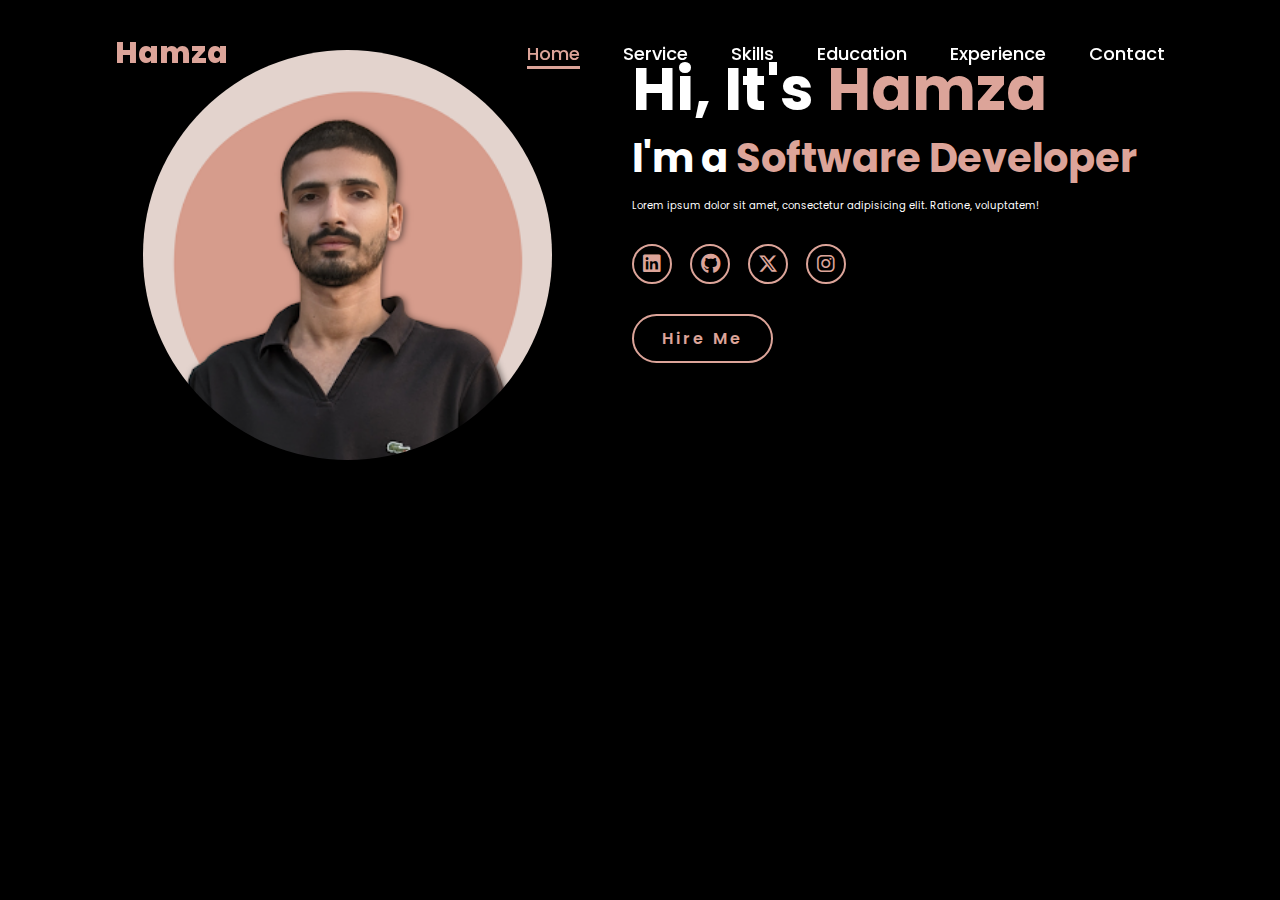
==== index.html @ 4a0328f1 "Initial commit" ====
<!DOCTYPE html>
<html lang="en">
<head>
    <link rel="stylesheet" href="https://cdnjs.cloudflare.com/ajax/libs/font-awesome/6.5.2/css/all.min.css">
    <meta charset="UTF-8">
    <meta name="viewport" content="width=device-width, initial-scale=1.0">
    <link rel="stylesheet" href="style.css">
    <title>Portfolio Website</title>
</head>
<body>
    <header>
        <a href="#" class="logo">Hamza</a>

        <nav>
            <a href="#" class="active">Home</a>
            <a href="#" >Service</a>
            <a href="#" >Skills</a>
            <a href="#" >Education</a>
            <a href="#" >Experience</a>
            <a href="#" >Contact</a>
        </nav>
    </header>
    <section class="home">
        <div class="home-img">
            <img src="main.png" alt="">
        </div>
        <div class="home-content">
            <h1>Hi, It's <span>Hamza</span></h1>
            <h3 class="typing-text">I'm a <span></span></h3>
            <p>Lorem ipsum dolor sit amet, consectetur adipisicing elit. Ratione, voluptatem!</p>
            <div class="social-icons">
                <a href="#"><i class="fa-brands fa-linkedin"></i></a>
                <a href="#"><i class="fa-brands fa-github"></i></a>
                <a href="#"><i class="fa-brands fa-x-twitter"></i></a>
                <a href="#"><i class="fa-brands fa-instagram"></i></a>
            </div>
            <a href="#" class="btn">Hire Me</a>
        </div>
    </section>
</body>
</html>
---- style.css ----
@import url(https://fonts.googleapis.com/css2?family=Poppins%3Awght%40100%3B200%3B300%3B400%3B500%3B600&display=swap%27%29%3B);

*{
    margin: 0;
    padding: 0;
    box-sizing: border-box;
    text-decoration: none;
    border: none;
    outline: none;
    font-family: 'Poppins', sans-serif;
}

html{
    font-size: 62.5%;
}

body{
width: 100%;
height: 100vh;
overflow-x: hidden;
background-color: black;
color: white;
}

header{
    margin-top: 20px;
    position: fixed;
    top: 0;
    left: 0;
    width: 100%;
    padding: 1rem 9%;
    background-color: transparent;
    filter: drop-shadow(10px);
    display: flex;
    justify-content: space-between;
    align-items: center;
    z-index: 100;
}

.logo{
    font-size: 3rem;
    color: #dca499;
    font-weight: 800;
    cursor: pointer;
    transition: 0.5s ease;
}

.logo:hover{
    transform: scale(1.1);
}
nav a{
    font-size: 1.8rem;
    color: white;
    margin-left: 4rem;
    font-weight: 500;
    transition: 0.8s ease;
    border-bottom: 3px solid transparent;
    
}

nav a:hover,
nav a.active{
    color: #dca499;
    border-bottom: 3px solid #dca499;
}

@media(max-width:995px){
    nav{
        position: absolute;
        display: none;
        top: 0%;
        right: 0;
        width: 40%;
        border-left: 3px solid #dca499;
        border-bottom: 3px solid #dca499;
        border-bottom-left-radius: 2rem ;
        padding: 1rem solid;
        background-color: #161616;
        border-top: 0.1rem solid rgba(0,0,0,0.1);
    }
}

nav.active{
    display: block;
    nav a{
        display: block;
        font-size: 2rem;
        margin: 3rem 0;
    }

    nav a.hover,
    nav a.active{
        padding: 1rem;
        border-radius: 0.5rem;
        border-bottom: 0.5rem solid #dca499;
    }
}

section{
    min-height: 100vh;
    padding: 5rem 9%;
}

.home{
    display: flex;
    justify-content: center;
    gap: 8rem;
    background-color: black;

}

.home .home-content h1{
    font-size: 6rem;
    font-weight: 700;
    line-height: 1.3;
}
span{
    color: #dca499;
}

.home-content h3{
    font-size: 4rem;
    margin-bottom: 1rem;
    font-weight: 700;
}
.home-img{
    border-radius: 50%;
}
.home-img img{
    position: relative ;
    width: 32vw;
    border-radius: 50%;
    box-shadow: 0 0 25px solid #dca499;
    cursor: pointer;
    transition: 0.2s linear;

}

.home-img img:hover{
    font-size: 1.8rem;
    font-weight: 500;
}

.social-icons a{
    display: inline-flex;
    justify-content: center;
    align-items: center;
    width: 4rem;
    height: 4rem;
    background-color: transparent;
    border: 0.2rem solid #dca499;
    font-size: 2rem;
    border-radius: 50%;
    margin: 3rem 1.5rem 3rem 0;
    transition: 0.3s ease;
    color: #dca499;
}

.social-icons a:hover{
    color: black;
    transform: scale(1.3)translateY(-5px);
    background-color: #dca499;
    box-shadow: 0 0 25px #dca499;
}

.btn{
    display: inline-block;
    padding: 1rem 2.8rem;
    background-color: black;
    border-radius: 4rem;
    font-size: 1.6rem;
    color: #dca499;
    letter-spacing: 0.3rem;
    font-weight: 600;
    border: 2px solid #dca499;
    transition: 0.3 ease;
    cursor: pointer;
}

.btn:hover{
    transform: scale3d(1.03);
    background-color: #dca499;
    color: black;
    box-shadow: 0 0 25px #dca499;
}

.typing-text{
    font-size: 34px;
    font-weight: 600;
    min-width: 280px;
}

.typing-text span{
    position: relative;
}

.typing-text span::before{
    content: "Software Developer";
    color: #dca499;
    animation: words 20s infinite;
}

.typing-text span::after{
    content: "";
    background-color: black;
    position:absolute;
    width: calc(100% + 8px);
    height: 100%;
    border-left: 3px solid black;
    right: -8;
    animation: cursor 0.6s infinite;
}

@keyframes cursor{
    to{
        border-left: 3px solid #dca499;
    }
}

@keyframes words{
    0%, 20%{
        content: "Web Developer";
    }
    21%, 40%{
        content: "Software Developer";
    }
    41%, 60%{
        content: "Web Design";
    }
    61%, 80%{
        content: "Youtuber";
    }
    81%, 100%{
        content: "Script Writer";
    }
}

@media (max-width: 1000px){
    .home{
        gap: 4rem;
    }
}

@media(max-width:995px){
    .home{
        flex-direction: column;
        margin: 5rem 4rem;
    }
    .home .home-content h3{
        font-size: 2.5rem;
    }
    .home-content h1{
        font-size: 5rem;
    }

    .home-img img{
        width: 70vw;
        margin-top: 4rem;
    }
}
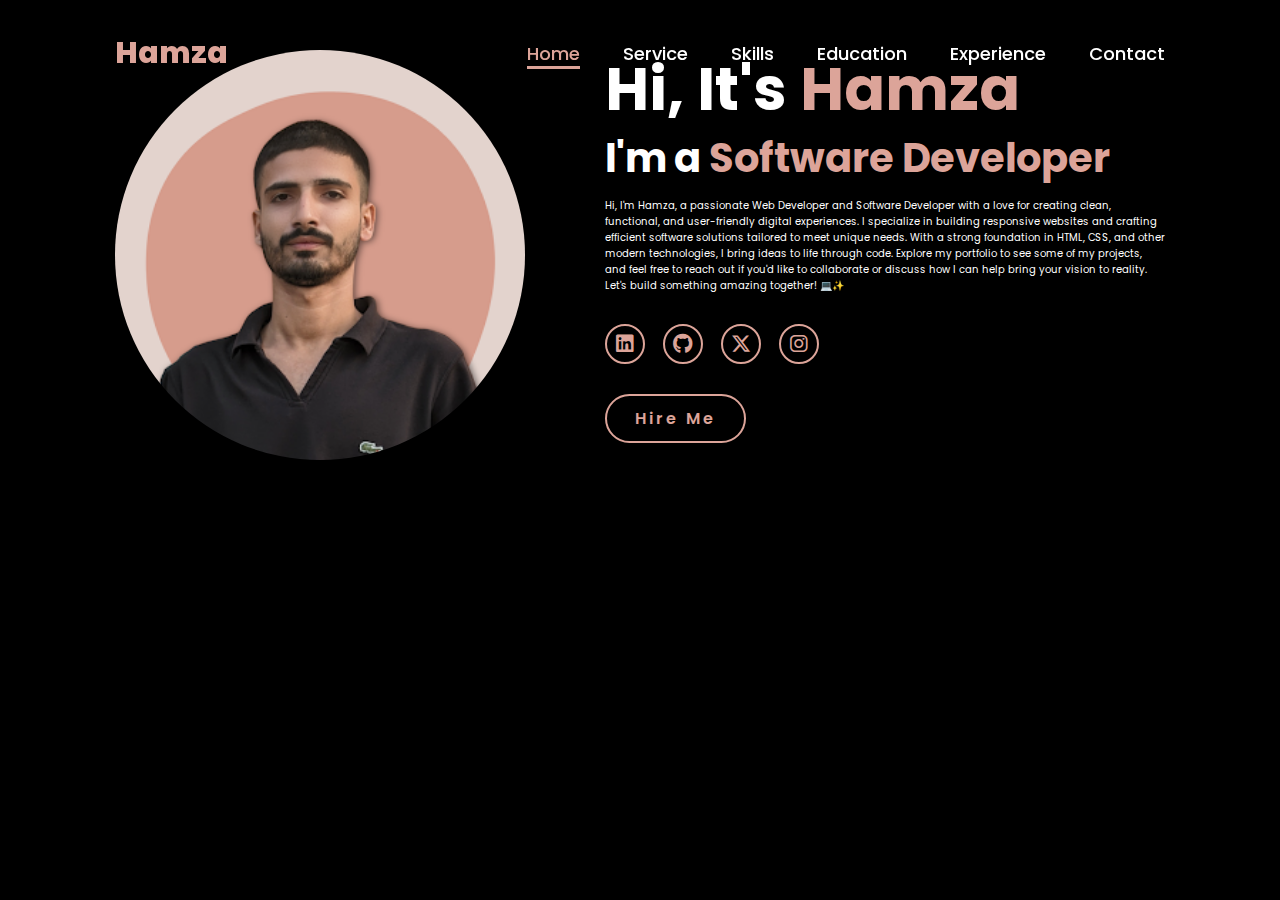
==== commit 94512db6: "Updated website content" ====
--- a/index.html
+++ b/index.html
@@ -27,7 +27,7 @@
         <div class="home-content">
             <h1>Hi, It's <span>Hamza</span></h1>
             <h3 class="typing-text">I'm a <span></span></h3>
-            <p>Lorem ipsum dolor sit amet, consectetur adipisicing elit. Ratione, voluptatem!</p>
+            <p>Hi, I'm Hamza, a passionate Web Developer and Software Developer with a love for creating clean, functional, and user-friendly digital experiences. I specialize in building responsive websites and crafting efficient software solutions tailored to meet unique needs. With a strong foundation in HTML, CSS, and other modern technologies, I bring ideas to life through code. Explore my portfolio to see some of my projects, and feel free to reach out if you'd like to collaborate or discuss how I can help bring your vision to reality. Let's build something amazing together! 💻✨</p>
             <div class="social-icons">
                 <a href="#"><i class="fa-brands fa-linkedin"></i></a>
                 <a href="#"><i class="fa-brands fa-github"></i></a>
